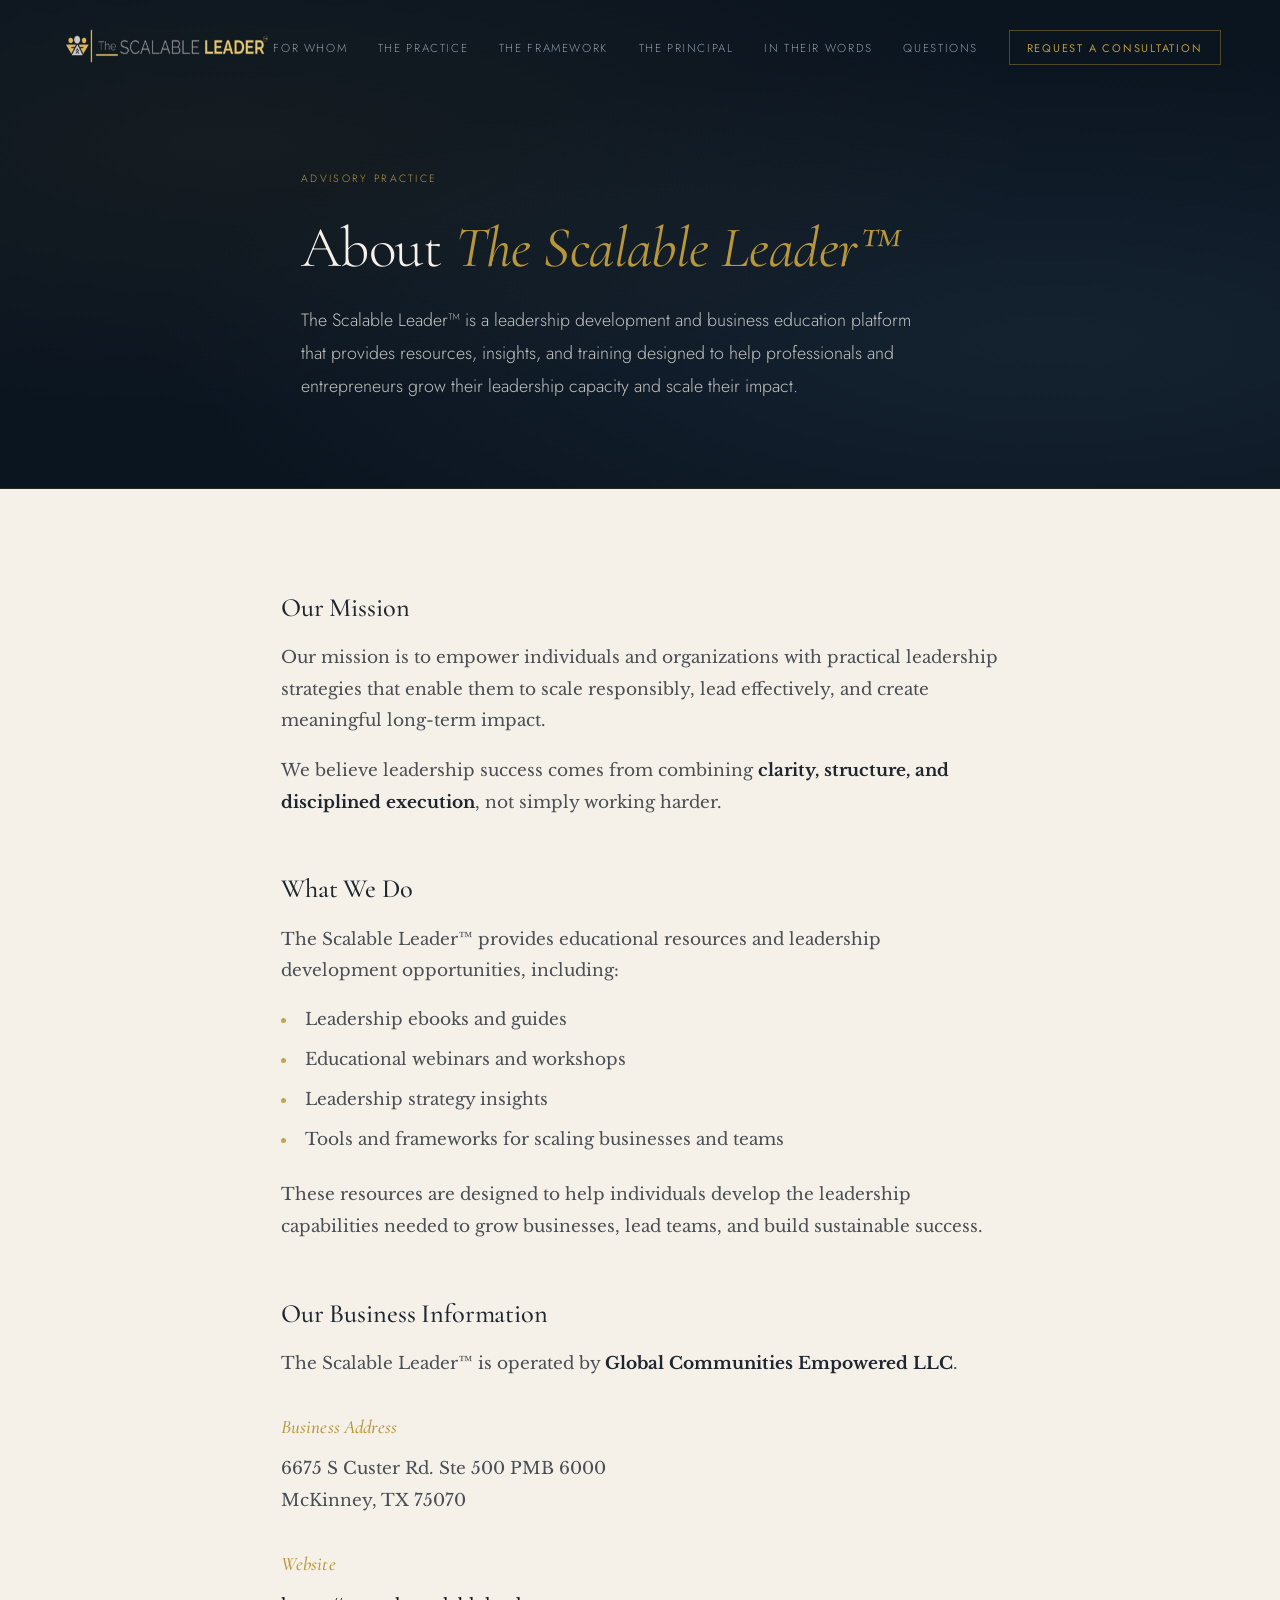
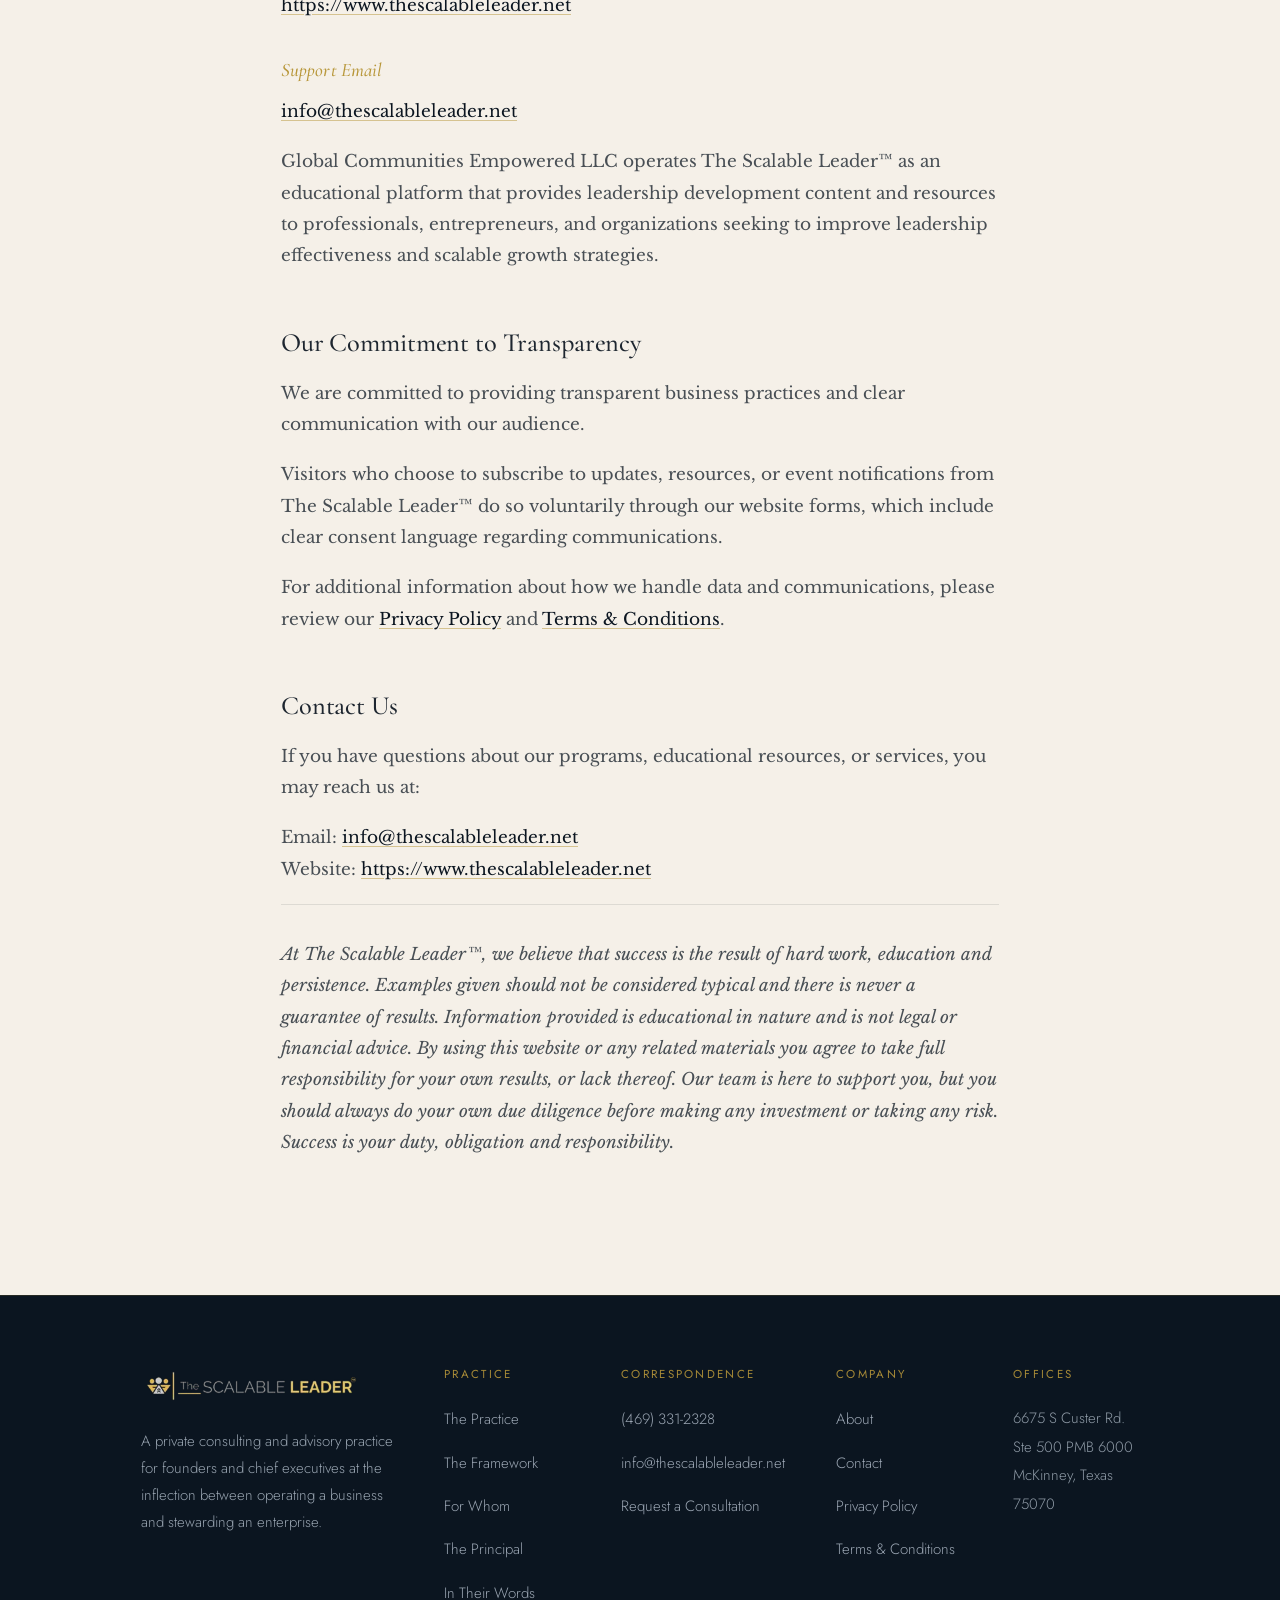
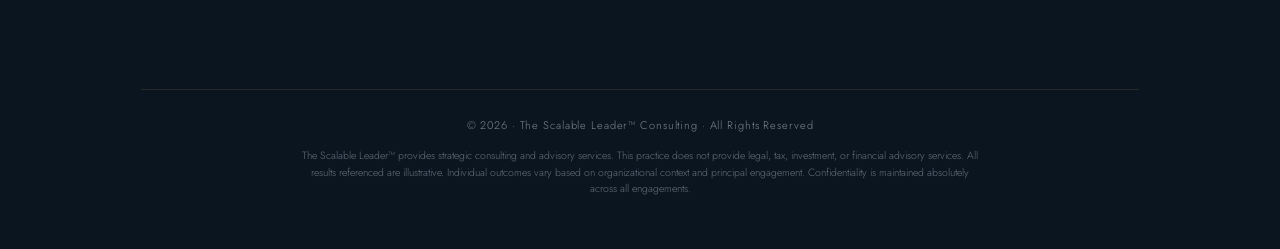
==== about-us.html @ 2ea4edb2 "Initial frontend deployment" ====
<!DOCTYPE html>
<html lang="en">
<head>
<meta charset="UTF-8">
<meta name="viewport" content="width=device-width, initial-scale=1.0, viewport-fit=cover">
<meta name="description" content="About The Scalable Leader™ — a private leadership development and advisory platform operated by Global Communities Empowered LLC.">
<meta name="theme-color" content="#0B1520">
<title>About — The Scalable Leader™</title>

<link rel="preconnect" href="https://fonts.googleapis.com">
<link rel="preconnect" href="https://fonts.gstatic.com" crossorigin>
<link href="https://fonts.googleapis.com/css2?family=Cormorant+Garamond:ital,wght@0,300;0,400;0,500;0,600;1,300;1,400;1,500&family=Cormorant:ital,wght@0,300;0,400;1,300;1,400&family=Libre+Baskerville:ital,wght@0,400;0,700;1,400&family=Jost:wght@200;300;400;500&display=swap" rel="stylesheet">

<link rel="stylesheet" href="styles.css">
</head>
<body>
<nav class="nav" id="nav">
  <a href="index.html" class="nav__logo">
    <img src="[data-uri]" alt="The Scalable Leader™ Consulting" class="nav__logo-img">
  </a>
  <ul class="nav__links">
    <li><a href="index.html#forwhom">For Whom</a></li>
    <li><a href="index.html#practice">The Practice</a></li>
    <li><a href="index.html#framework">The Framework</a></li>
    <li><a href="index.html#principal">The Principal</a></li>
    <li><a href="index.html#words">In Their Words</a></li>
    <li><a href="index.html#questions">Questions</a></li>
    <li><a href="index.html#intro" class="nav__cta">Request a Consultation</a></li>
  </ul>
  <button class="nav__menu-btn" id="menuBtn" aria-label="Open menu">
    <span></span><span></span><span></span>
  </button>
</nav>

<!-- Click-away backdrop -->
<div class="nav__backdrop" id="navBackdrop"></div>

<!-- Dropdown Mobile Nav -->
<div class="nav__mobile" id="mobileNav">
  <a href="index.html#forwhom" onclick="closeMobileNav()">For Whom</a>
  <a href="index.html#practice" onclick="closeMobileNav()">The Practice</a>
  <a href="index.html#framework" onclick="closeMobileNav()">The Framework</a>
  <a href="index.html#principal" onclick="closeMobileNav()">The Principal</a>
  <a href="index.html#words" onclick="closeMobileNav()">In Their Words</a>
  <a href="index.html#questions" onclick="closeMobileNav()">Questions</a>
  <a href="index.html#intro" onclick="closeMobileNav()" class="nav__mobile-cta">Request a Consultation →</a>
</div>


<main>

<section class="page-hero">
  <div class="container--narrow">
    <span class="section-eyebrow reveal">Advisory Practice</span>
    <h1 class="page-hero__title reveal reveal-delay-1">About <em>The Scalable Leader™</em></h1>
    <p class="page-hero__intro reveal reveal-delay-2">The Scalable Leader™ is a leadership development and business education platform that provides resources, insights, and training designed to help professionals and entrepreneurs grow their leadership capacity and scale their impact.</p>
  </div>
</section>

<section class="legal-content">
  <div class="container--narrow">

    <h2 class="legal-section-title">Our Mission</h2>
    <p>Our mission is to empower individuals and organizations with practical leadership strategies that enable them to scale responsibly, lead effectively, and create meaningful long-term impact.</p>
    <p>We believe leadership success comes from combining <strong>clarity, structure, and disciplined execution</strong>, not simply working harder.</p>

    <h2 class="legal-section-title">What We Do</h2>
    <p>The Scalable Leader™ provides educational resources and leadership development opportunities, including:</p>
    <ul>
      <li>Leadership ebooks and guides</li>
      <li>Educational webinars and workshops</li>
      <li>Leadership strategy insights</li>
      <li>Tools and frameworks for scaling businesses and teams</li>
    </ul>
    <p>These resources are designed to help individuals develop the leadership capabilities needed to grow businesses, lead teams, and build sustainable success.</p>

    <h2 class="legal-section-title">Our Business Information</h2>
    <p>The Scalable Leader™ is operated by <strong>Global Communities Empowered LLC</strong>.</p>
    <h3 class="legal-subhead">Business Address</h3>
    <p>6675 S Custer Rd. Ste 500 PMB 6000<br>McKinney, TX 75070</p>
    <h3 class="legal-subhead">Website</h3>
    <p><a href="https://www.thescalableleader.net">https://www.thescalableleader.net</a></p>
    <h3 class="legal-subhead">Support Email</h3>
    <p><a href="mailto:info@thescalableleader.net">info@thescalableleader.net</a></p>
    <p>Global Communities Empowered LLC operates The Scalable Leader™ as an educational platform that provides leadership development content and resources to professionals, entrepreneurs, and organizations seeking to improve leadership effectiveness and scalable growth strategies.</p>

    <h2 class="legal-section-title">Our Commitment to Transparency</h2>
    <p>We are committed to providing transparent business practices and clear communication with our audience.</p>
    <p>Visitors who choose to subscribe to updates, resources, or event notifications from The Scalable Leader™ do so voluntarily through our website forms, which include clear consent language regarding communications.</p>
    <p>For additional information about how we handle data and communications, please review our <a href="privacy-policy.html">Privacy Policy</a> and <a href="terms-and-conditions.html">Terms &amp; Conditions</a>.</p>

    <h2 class="legal-section-title">Contact Us</h2>
    <p>If you have questions about our programs, educational resources, or services, you may reach us at:</p>
    <p>Email: <a href="mailto:info@thescalableleader.net">info@thescalableleader.net</a><br>Website: <a href="https://www.thescalableleader.net">https://www.thescalableleader.net</a></p>

    <p class="legal-disclaimer">At The Scalable Leader™, we believe that success is the result of hard work, education and persistence. Examples given should not be considered typical and there is never a guarantee of results. Information provided is educational in nature and is not legal or financial advice. By using this website or any related materials you agree to take full responsibility for your own results, or lack thereof. Our team is here to support you, but you should always do your own due diligence before making any investment or taking any risk. Success is your duty, obligation and responsibility.</p>

  </div>
</section>

</main>

<footer>
  <div class="container">
    <div class="footer__inner">
      <div class="footer__brand">
        <img src="[data-uri]" alt="The Scalable Leader™ Consulting" class="footer__logo">
        <p class="footer__tagline" style="margin-top:1.2rem">A private consulting and advisory practice for founders and chief executives at the inflection between operating a business and stewarding an enterprise.</p>
      </div>
      <div>
        <p class="footer__col-label">Practice</p>
        <ul class="footer__links">
          <li><a href="index.html#practice">The Practice</a></li>
          <li><a href="index.html#framework">The Framework</a></li>
          <li><a href="index.html#forwhom">For Whom</a></li>
          <li><a href="index.html#principal">The Principal</a></li>
          <li><a href="index.html#words">In Their Words</a></li>
        </ul>
      </div>
      <div>
        <p class="footer__col-label">Correspondence</p>
        <ul class="footer__links">
          <li><a href="tel:+14693312328">(469) 331-2328</a></li>
          <li><a href="mailto:info@thescalableleader.net">info@thescalableleader.net</a></li>
          <li><a href="index.html#intro">Request a Consultation</a></li>
        </ul>
      </div>
      <div>
        <p class="footer__col-label">Company</p>
        <ul class="footer__links">
          <li><a href="about-us.html">About</a></li>
          <li><a href="contact.html">Contact</a></li>
          <li><a href="privacy-policy.html">Privacy Policy</a></li>
          <li><a href="terms-and-conditions.html">Terms &amp; Conditions</a></li>
        </ul>
      </div>
      <div>
        <p class="footer__col-label">Offices</p>
        <address class="footer__address">
          6675 S Custer Rd.<br>
          Ste 500 PMB 6000<br>
          McKinney, Texas 75070
        </address>
      </div>
    </div>
    <div class="footer__bottom">
      <p class="footer__copy">© 2026 · The Scalable Leader™ Consulting · All Rights Reserved</p>
      <p class="footer__disclaimer">The Scalable Leader™ provides strategic consulting and advisory services. This practice does not provide legal, tax, investment, or financial advisory services. All results referenced are illustrative. Individual outcomes vary based on organizational context and principal engagement. Confidentiality is maintained absolutely across all engagements.</p>
    </div>
  </div>
</footer>

<script src="scripts.js" defer></script>
</body>
</html>
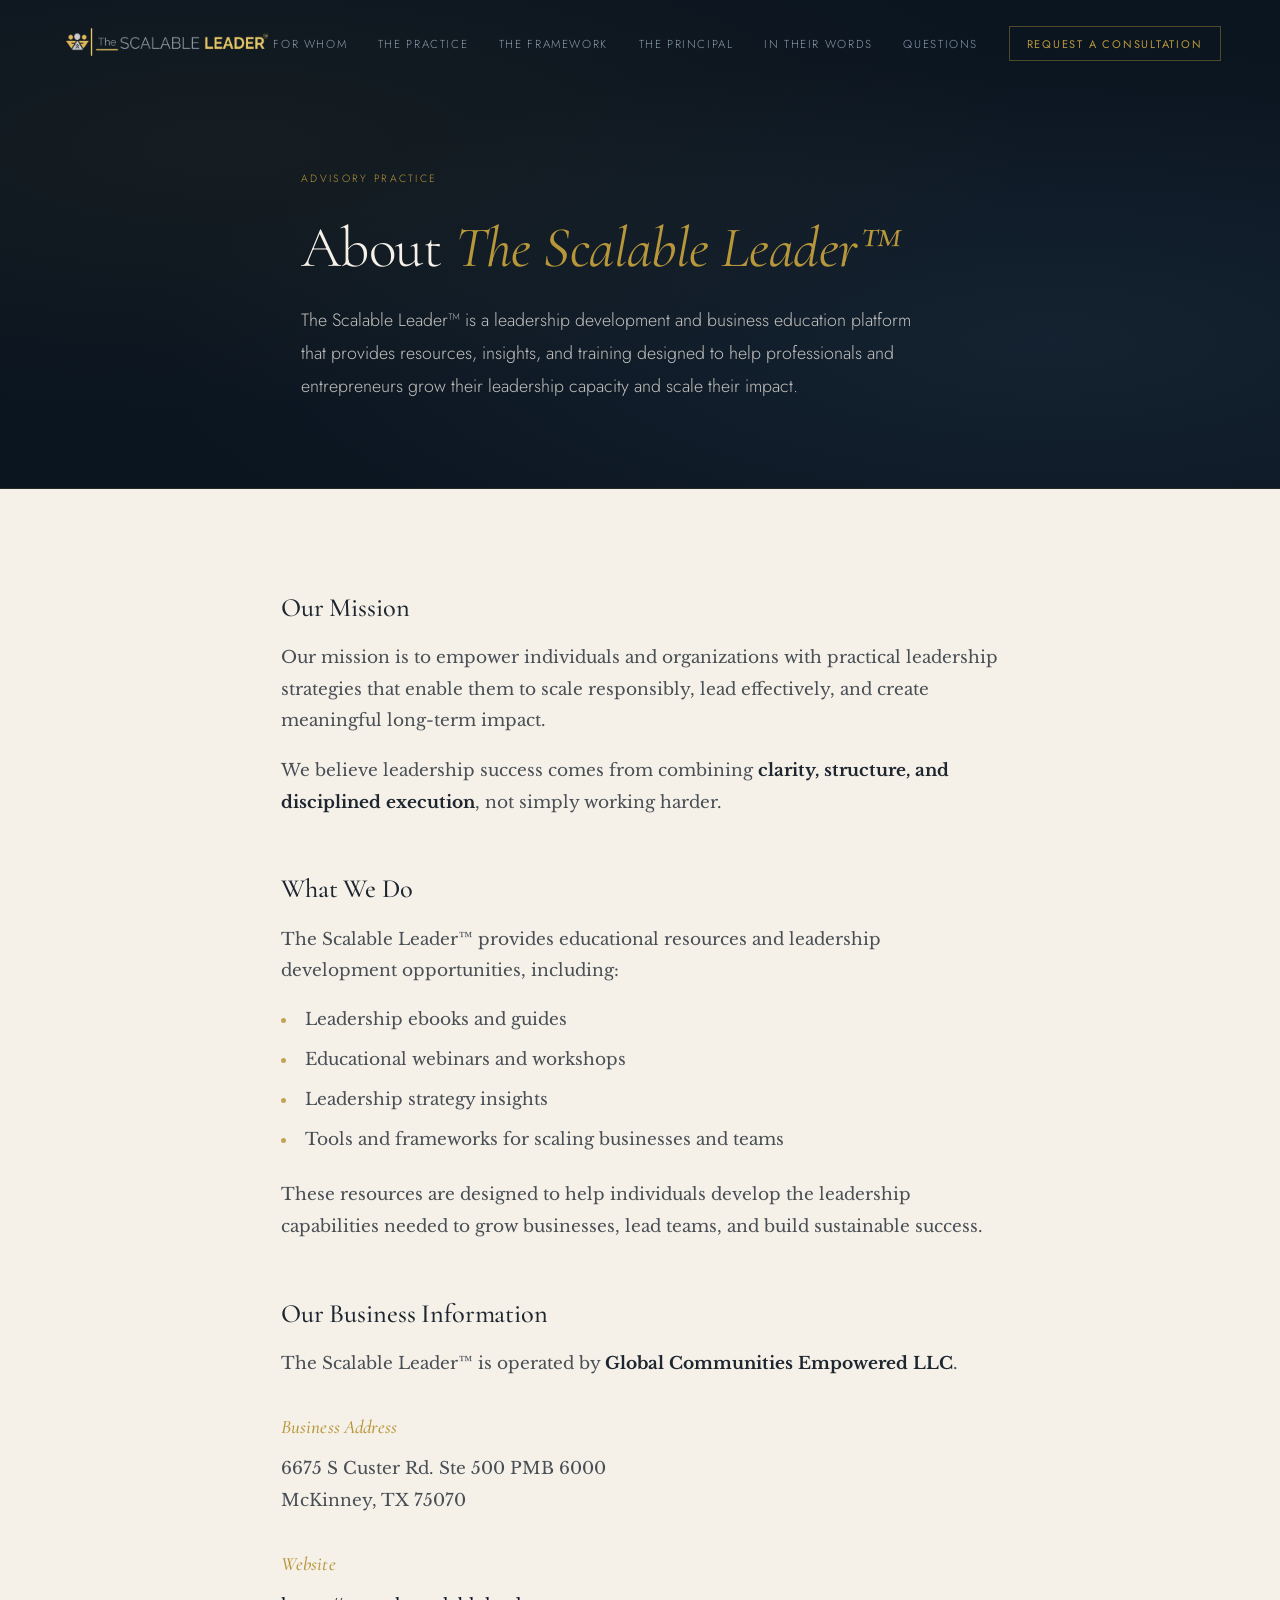
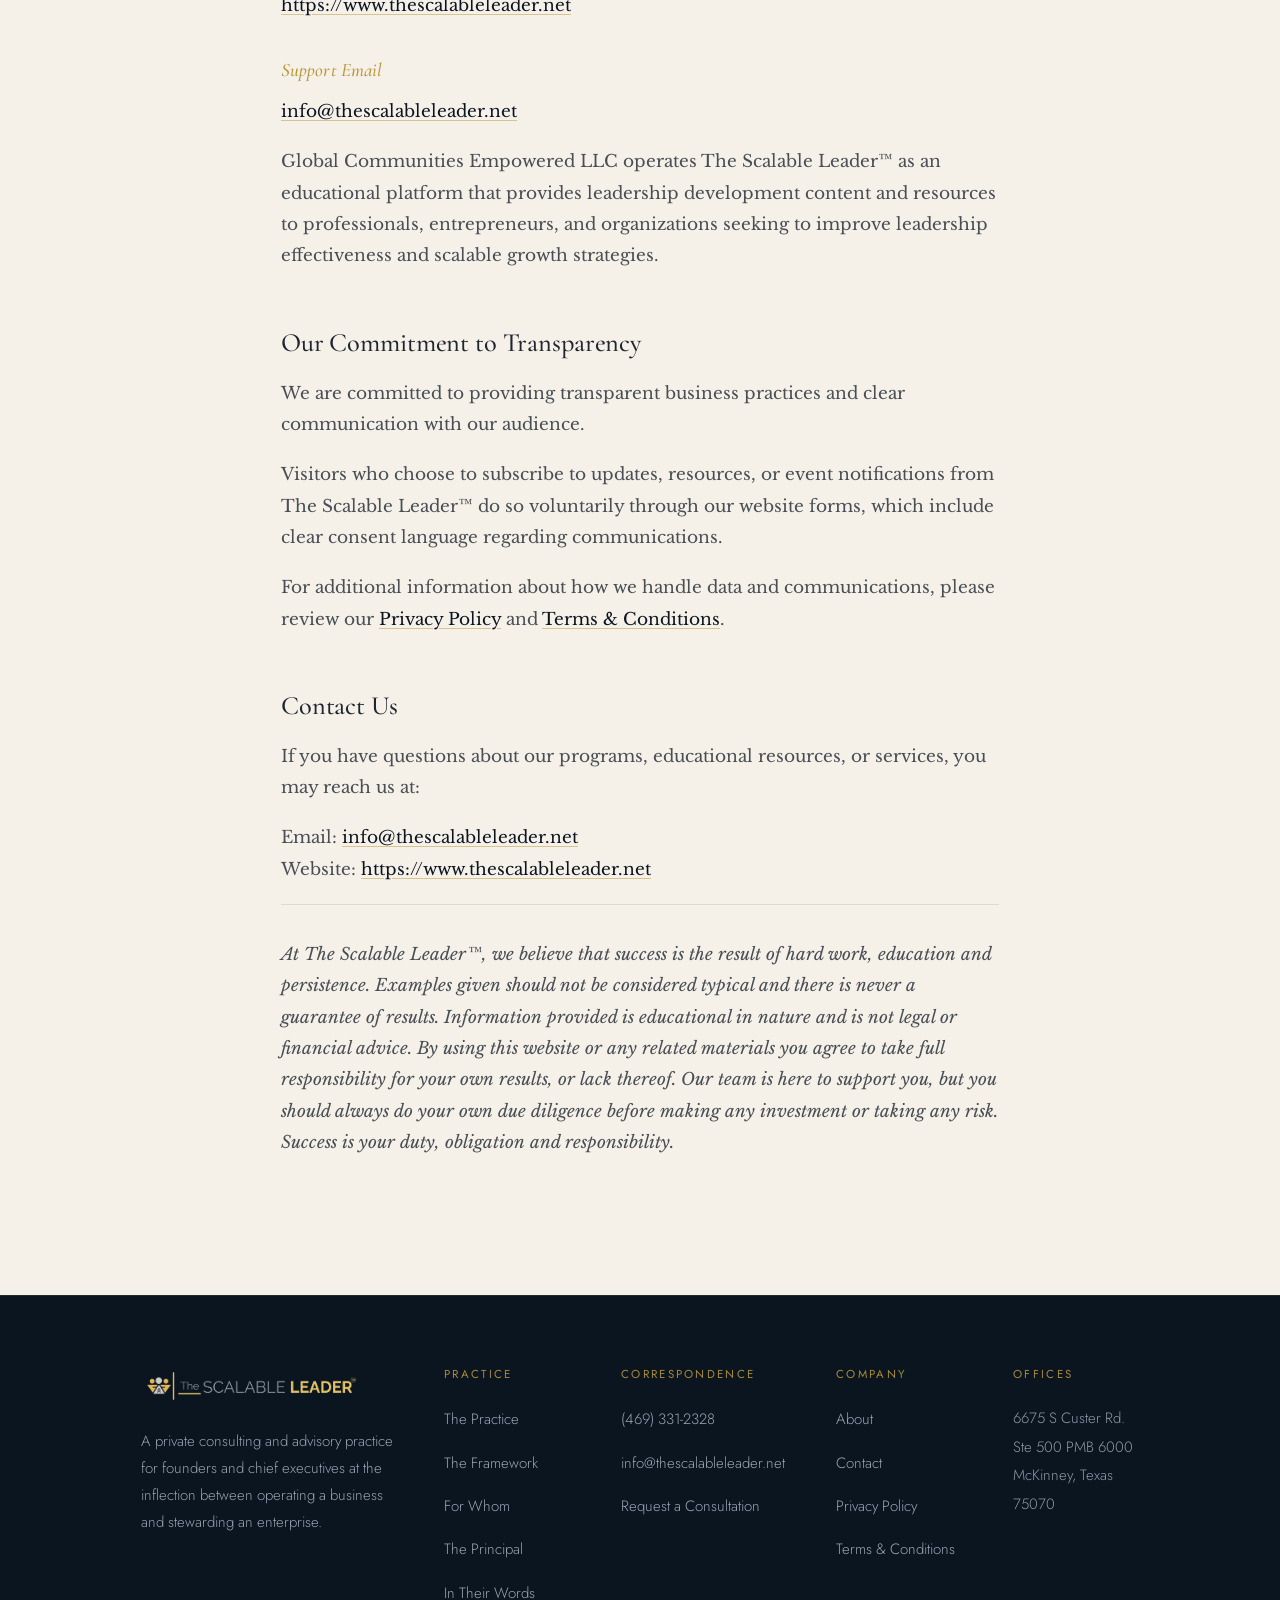
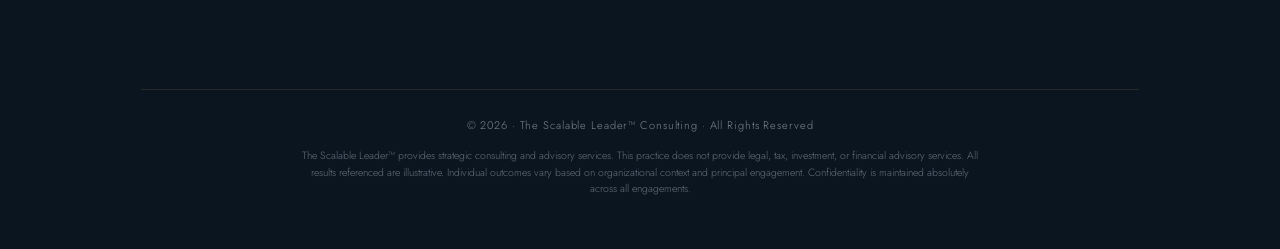
==== commit d4251e82: "Swap base64 images for file-referenced assets + tighten nav logo Co-Authored-By: Claude Sonnet 4.6 <" ====
--- a/about-us.html
+++ b/about-us.html
@@ -16,7 +16,7 @@
 <body>
 <nav class="nav" id="nav">
   <a href="index.html" class="nav__logo">
-    <img src="[data-uri]" alt="The Scalable Leader™ Consulting" class="nav__logo-img">
+    <img class="nav__logo-img" src="assets/logos/scalable-leader-logo.png" alt="The Scalable Leader™ Consulting">
   </a>
   <ul class="nav__links">
     <li><a href="index.html#forwhom">For Whom</a></li>
@@ -104,7 +104,7 @@
   <div class="container">
     <div class="footer__inner">
       <div class="footer__brand">
-        <img src="[data-uri]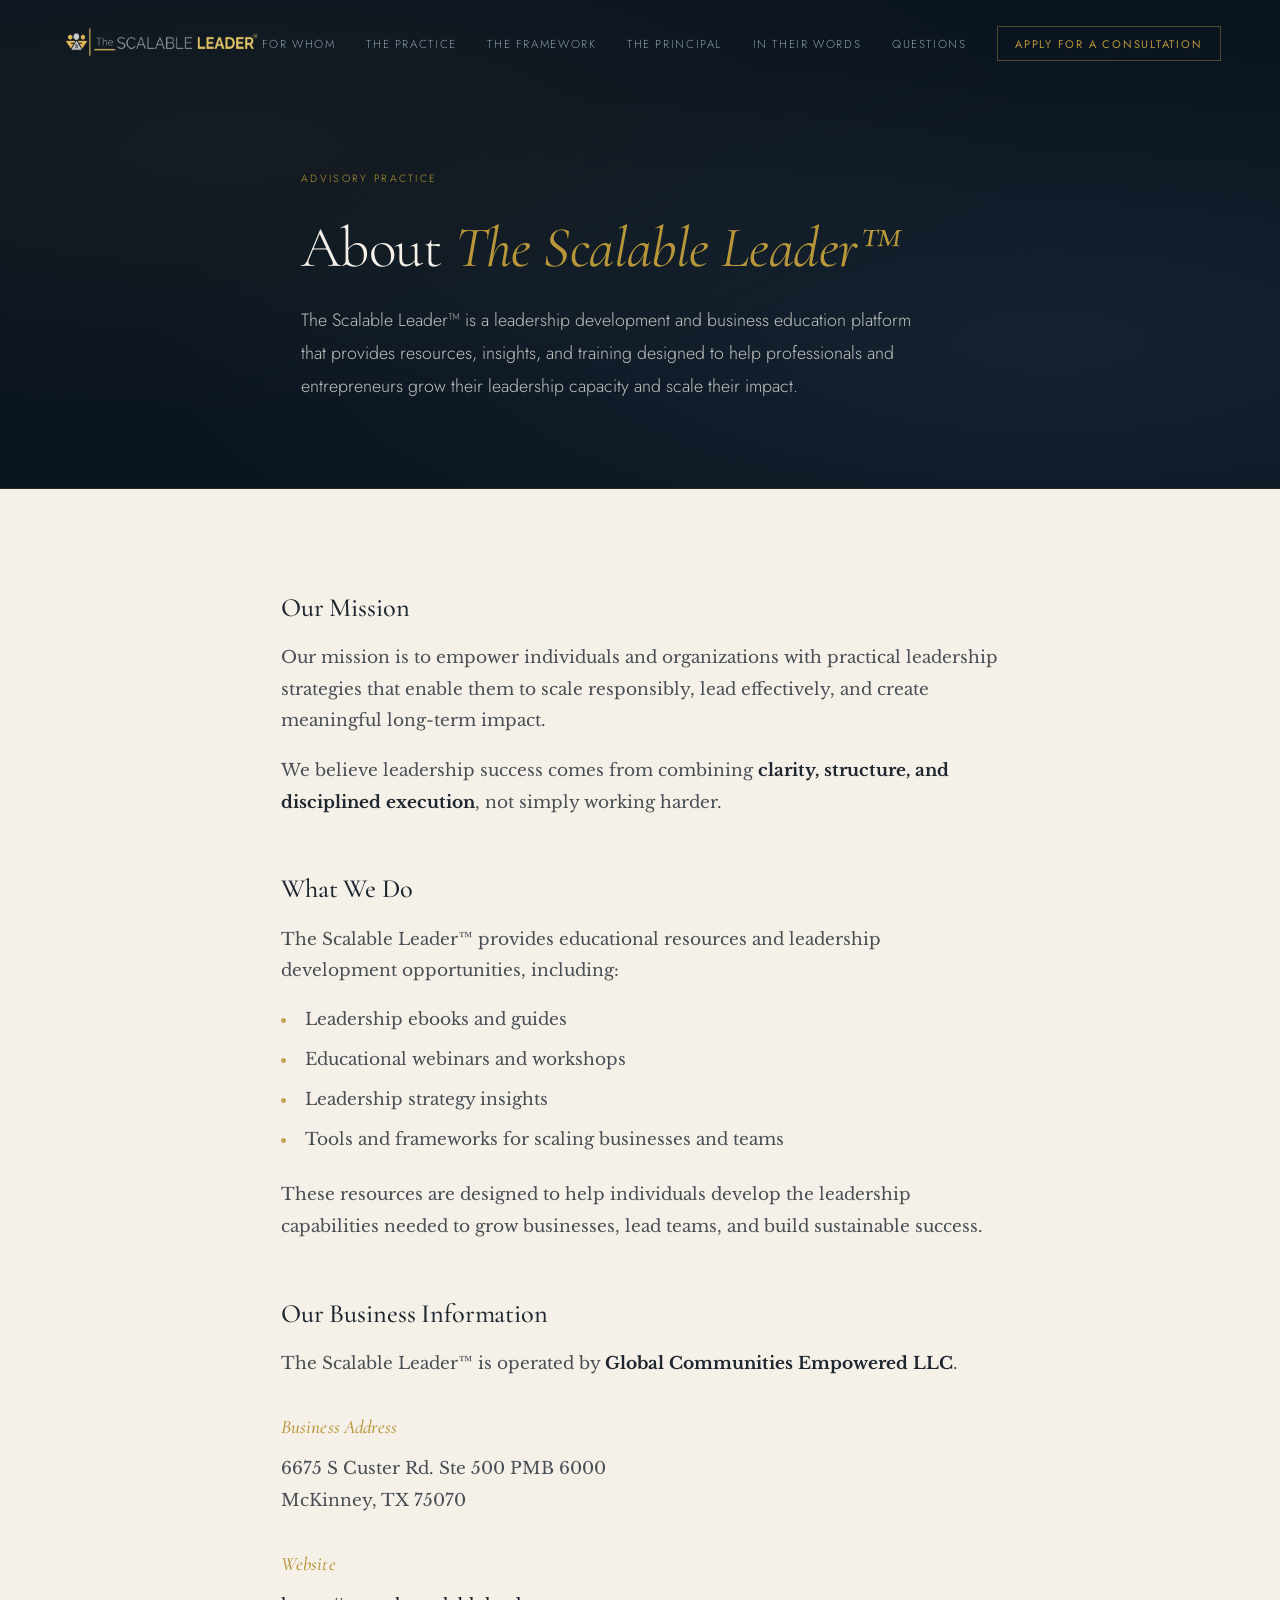
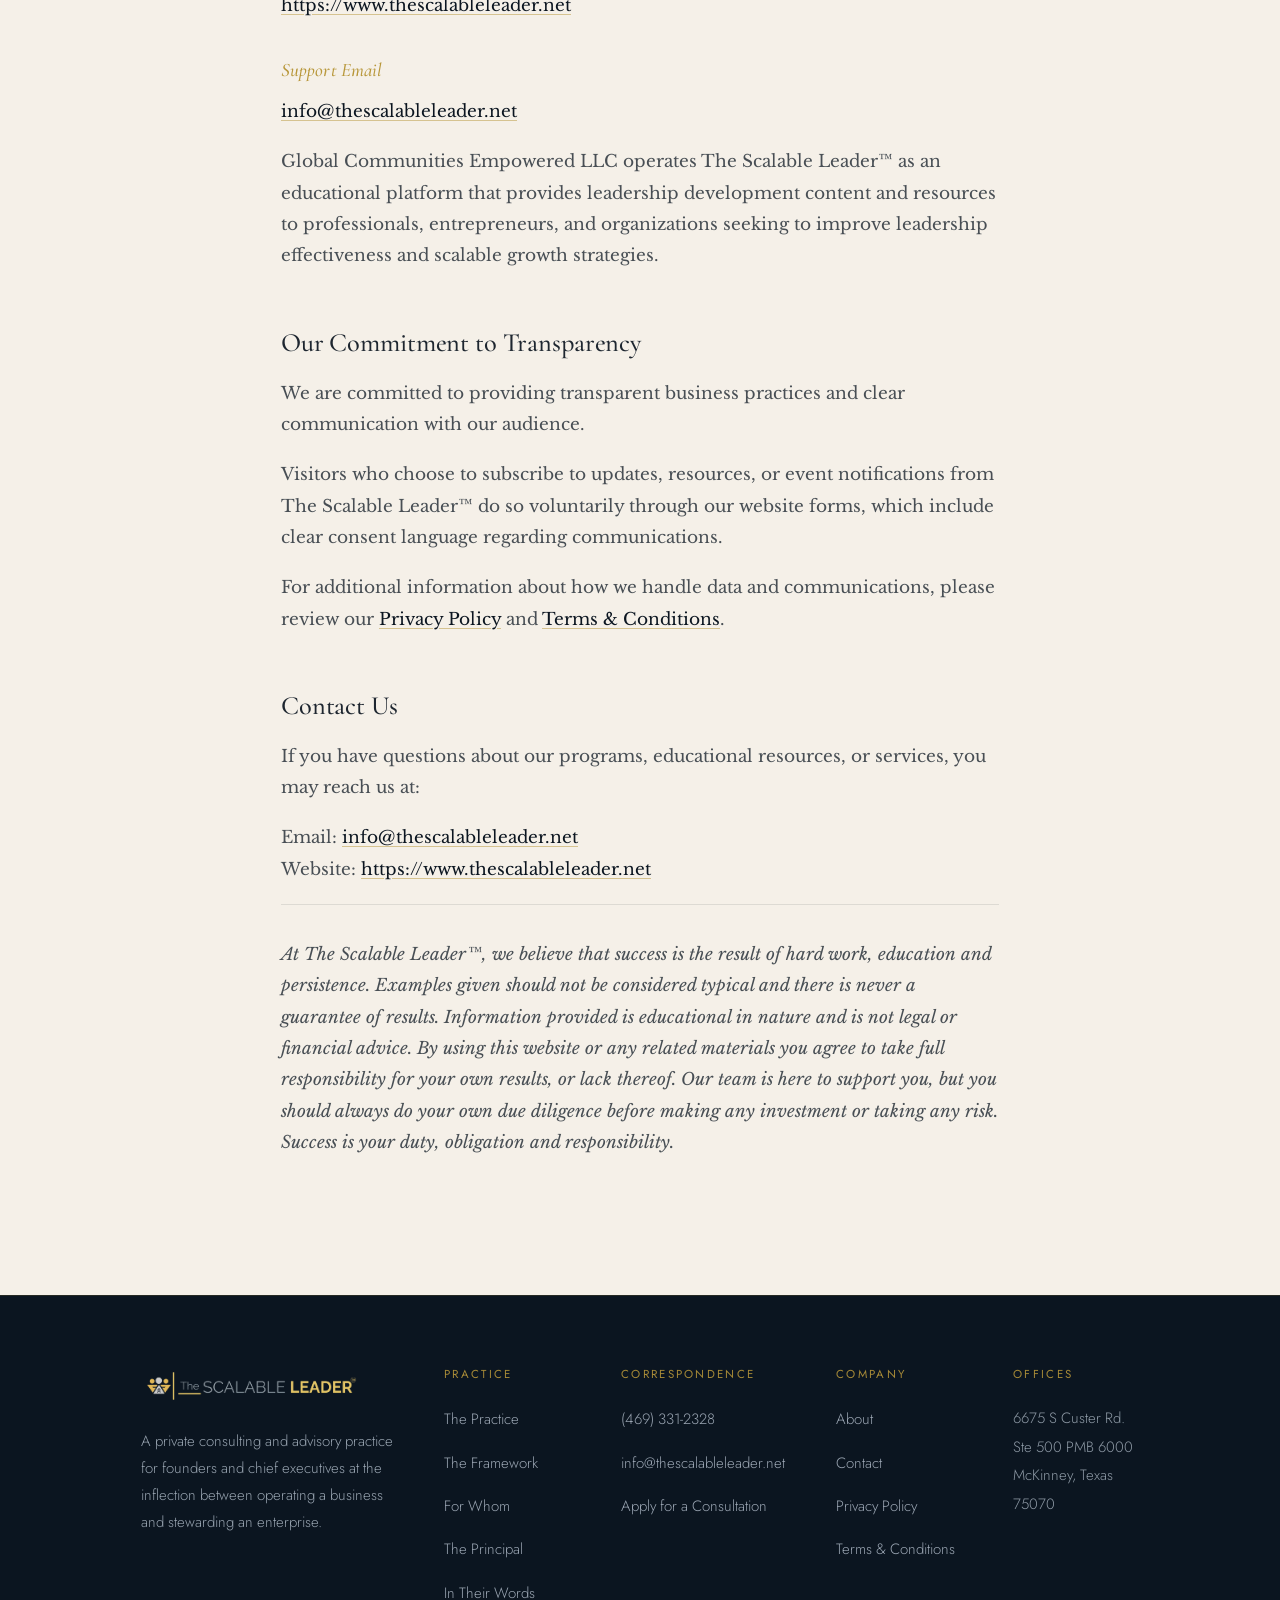
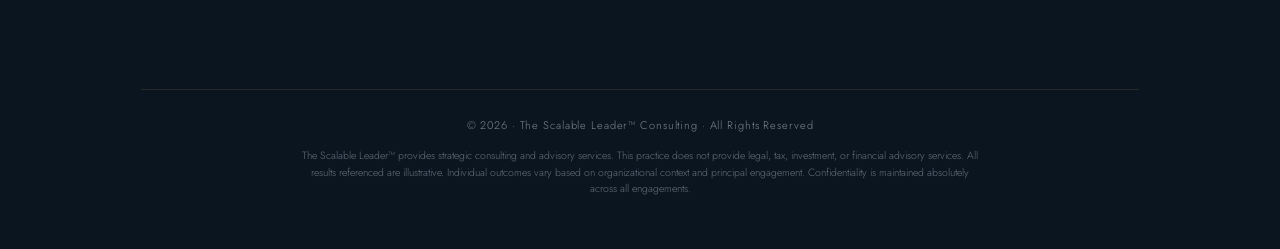
==== commit 1f9679fb: "Rank the consultation CTAs and state the session fee up front Two CTAs of equal weight made visitors" ====
--- a/about-us.html
+++ b/about-us.html
@@ -25,7 +25,7 @@
     <li><a href="index.html#principal">The Principal</a></li>
     <li><a href="index.html#words">In Their Words</a></li>
     <li><a href="index.html#questions">Questions</a></li>
-    <li><a href="index.html#intro" class="nav__cta">Request a Consultation</a></li>
+    <li><a href="index.html#intro" class="nav__cta">Apply for a Consultation</a></li>
   </ul>
   <button class="nav__menu-btn" id="menuBtn" aria-label="Open menu">
     <span></span><span></span><span></span>
@@ -43,7 +43,7 @@
   <a href="index.html#principal" onclick="closeMobileNav()">The Principal</a>
   <a href="index.html#words" onclick="closeMobileNav()">In Their Words</a>
   <a href="index.html#questions" onclick="closeMobileNav()">Questions</a>
-  <a href="index.html#intro" onclick="closeMobileNav()" class="nav__mobile-cta">Request a Consultation →</a>
+  <a href="index.html#intro" onclick="closeMobileNav()" class="nav__mobile-cta">Apply for a Consultation →</a>
 </div>
 
 
@@ -122,7 +122,7 @@
         <ul class="footer__links">
           <li><a href="tel:+14693312328">(469) 331-2328</a></li>
           <li><a href="mailto:info@thescalableleader.net">info@thescalableleader.net</a></li>
-          <li><a href="index.html#intro">Request a Consultation</a></li>
+          <li><a href="index.html#intro">Apply for a Consultation</a></li>
         </ul>
       </div>
       <div>
--- a/styles.css
+++ b/styles.css
@@ -478,10 +478,6 @@
     line-height: 1.85;
     color: var(--mist);
   }
-  .practice__grid--bottom {
-    grid-template-columns: repeat(2, 1fr);
-    border-top: none;
-  }
 
   /* ─── FIVE PHASE FRAMEWORK ───────────────────── */
   .framework { background: var(--ink-mid); }
@@ -713,7 +709,7 @@
     aspect-ratio: 3/4;
     object-fit: cover;
     object-position: center top;
-    filter: contrast(1.03);
+    filter: contrast(1.04) saturate(1.04) sepia(0.08);
   }
   .principal__content {}
   .principal__name {
@@ -1618,3 +1614,105 @@
     transition: color var(--transition);
   }
   .contact-form__feedback a:hover { color: var(--gold); }
+
+  /* ─── BOOKING PAGE ───────────────────────────── */
+  .booking {
+    background: var(--ink);
+    padding: 4.5rem 0 8rem;
+  }
+  .booking > .container--narrow { max-width: 1100px; }
+
+  /* Session terms — stated above the calendar so the fee is never a surprise */
+  .session-terms {
+    display: flex;
+    flex-wrap: wrap;
+    gap: 2.75rem;
+    padding-bottom: 1.75rem;
+    margin-bottom: 2rem;
+    border-bottom: 1px solid var(--rule-light);
+  }
+  .session-terms__item { display: flex; flex-direction: column; gap: 0.3rem; }
+  .session-terms__key {
+    font-family: var(--sans);
+    font-size: 0.6rem;
+    font-weight: 400;
+    letter-spacing: 0.2em;
+    text-transform: uppercase;
+    color: var(--gold);
+  }
+  .session-terms__val {
+    font-family: var(--serif-display);
+    font-size: 1.4rem;
+    font-weight: 400;
+    color: var(--cream);
+    line-height: 1.2;
+  }
+  .session-terms__val--note {
+    font-family: var(--sans);
+    font-size: 0.82rem;
+    font-weight: 300;
+    color: var(--mist);
+    max-width: 26ch;
+  }
+  @media (max-width: 640px) {
+    .session-terms { gap: 1.5rem 2.25rem; }
+  }
+
+  .booking__frame {
+    position: relative;
+    border: 1px solid var(--rule);
+    background: #05030D; /* must equal the GHL widget's configured background */
+    box-shadow: 0 30px 80px rgba(0,0,0,0.45);
+    overflow: hidden;
+  }
+  .booking__iframe {
+    display: block;
+    width: 100%;
+    min-height: 830px;
+    margin-top: -70px; /* crops the widget's own empty top band inside the iframe */
+    border: none;
+    overflow: hidden;
+  }
+  .booking__skeleton {
+    position: absolute;
+    inset: 0;
+    display: flex;
+    align-items: center;
+    justify-content: center;
+    background: #05030D; /* must equal the GHL widget's configured background */
+    z-index: 1;
+    transition: opacity 0.6s ease;
+  }
+  .booking__skeleton.is-hidden { opacity: 0; pointer-events: none; }
+  .booking__skeleton-label {
+    font-family: var(--sans);
+    font-size: 0.72rem;
+    font-weight: 300;
+    letter-spacing: 0.22em;
+    text-transform: uppercase;
+    color: var(--gold);
+    animation: booking-pulse 1.8s ease-in-out infinite;
+  }
+  @keyframes booking-pulse {
+    0%, 100% { opacity: 0.35; }
+    50% { opacity: 1; }
+  }
+  .booking__note {
+    font-family: var(--sans);
+    font-size: 0.85rem;
+    font-weight: 300;
+    color: var(--mist);
+    text-align: center;
+    margin: 2rem auto 0;
+    max-width: 560px;
+  }
+  .booking__note a {
+    color: var(--gold);
+    text-decoration: underline;
+    text-decoration-color: rgba(184,151,58,0.4);
+    text-underline-offset: 3px;
+  }
+  @media (max-width: 720px) {
+    .booking { padding: 2.5rem 0 5rem; }
+    .booking__iframe { min-height: 970px; }
+  }
